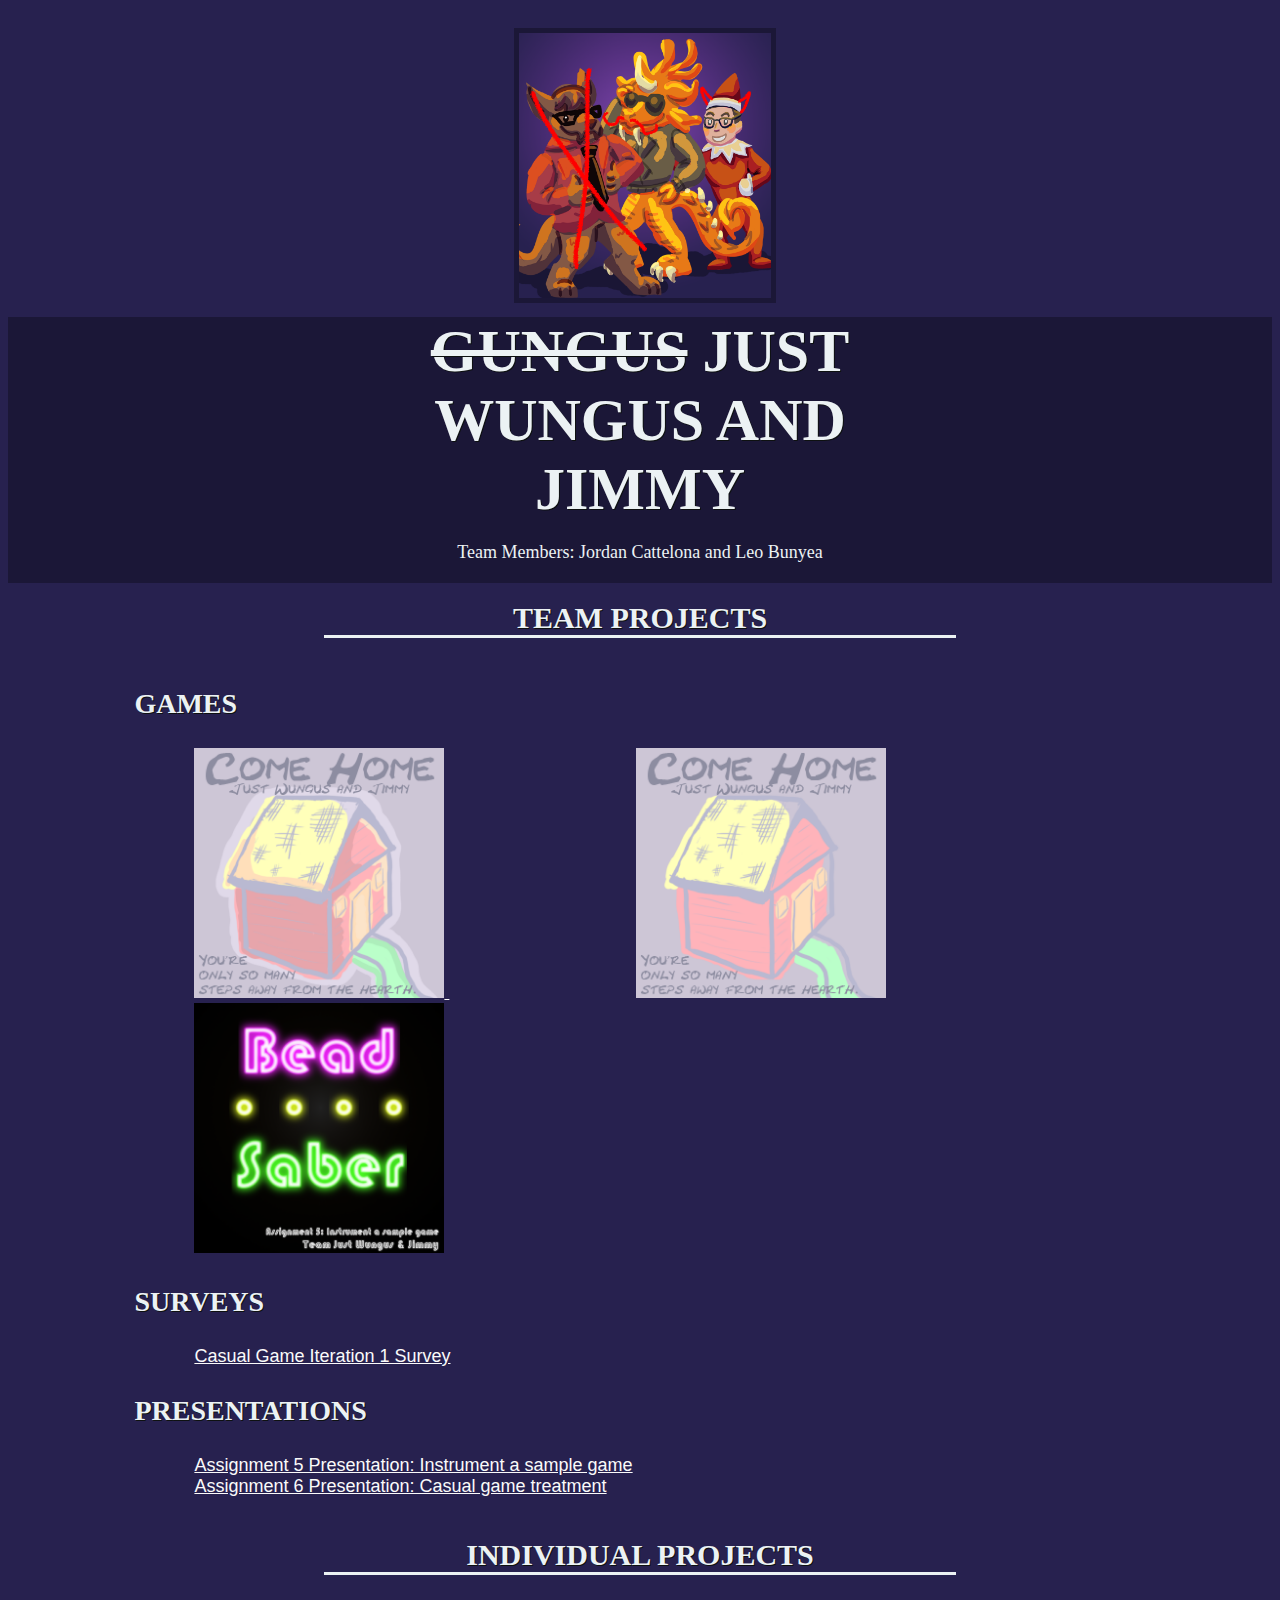
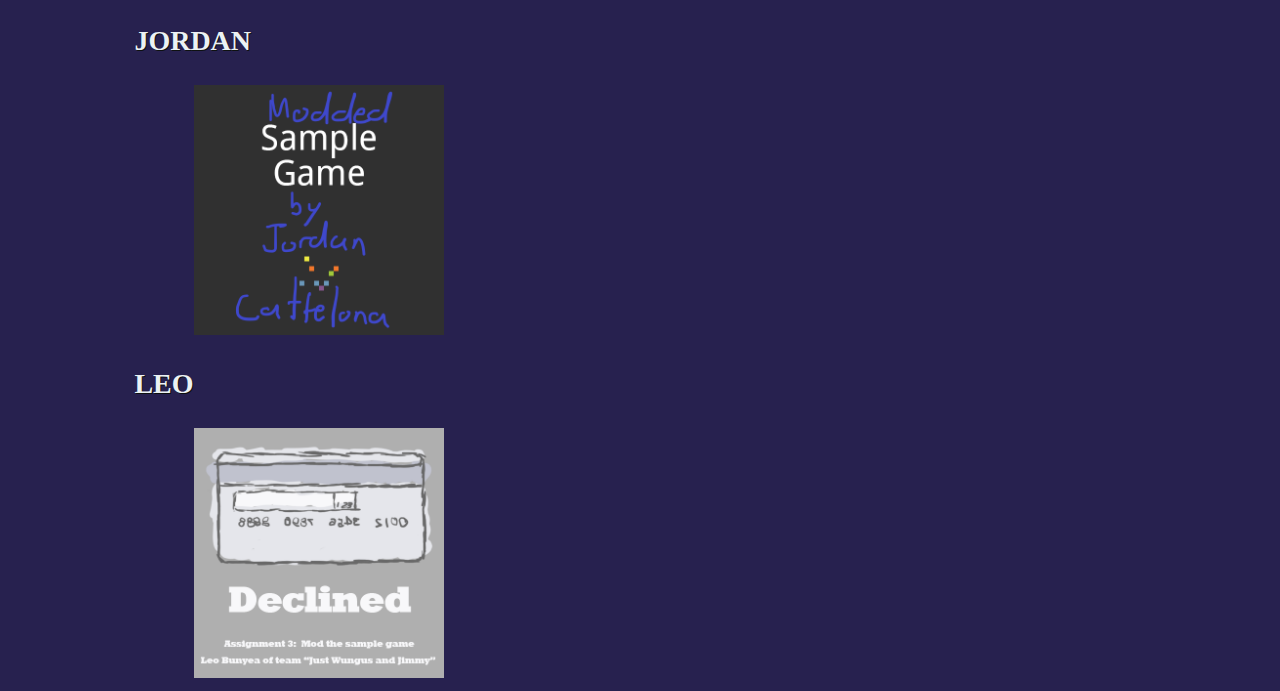
==== index.html @ 0d0ed745 "Changed status line, fixed borders, added to web page, turned on analytics" ====
﻿<!DOCTYPE html>
<html lang="en">
<head>
    <meta charset="UTF-8">
    <link rel="stylesheet" type="text/css" href="main.css">
    <title>Just Wungus and Jimmy</title>
</head>
<body>

    <img src="images/TeamLogov3.png" alt="Team Logo" style="border:5px solid rgb(27,23,55); width: 20%; height: 20%; margin-top: 20px; margin-left:40%">

    <div style="background-color:rgb(27,23,55)">
        <h1><s>Gungus</s> Just Wungus and Jimmy</h1>
        <p style="text-align: center; margin-left: 0px; padding-bottom: 20px">Team Members: Jordan Cattelona and Leo Bunyea</p>
    </div>

    <h2>Team Projects</h2>
    <h3>Games</h3>
    <a href="projects/team/casual_game1_version2/game.html">
        <img src="projects/team/casual_game1_version2/cover.png" alt="assignment5" style="width: 250px; height: 250px; margin-left: 10%">
    </a>
    <a href="projects/team/casual_game1/game.html">
        <img src="projects/team/casual_game1/cover.png" alt="assignment5" style="width: 250px; height: 250px; margin-left: 10%">
    </a>
    <a href="projects/team/samplegame2/game.html">
        <img src="projects/team/samplegame2/cover.png" alt="assignment5" style="width: 250px; height: 250px; margin-left: 10%">
    </a>
    <h3>Surveys</h3>
    <a href="https://www.murvey.com/s?5ca2d32faf1a2cdf04d5e8e3" style="margin-left: 10%" download>
        Casual Game Iteration 1 Survey
    </a>
    <h3>Presentations</h3>
    <a href="presentations/Assignment5.pptx" style="margin-left: 10%" download>
        Assignment 5 Presentation: Instrument a sample game
    </a>
    <br>
    <a href="presentations/Assignment6.pptx" style="margin-left: 10%" download>
        Assignment 6 Presentation: Casual game treatment
    </a>
    <br>
    <br>
    <br>
    <h2>Individual Projects</h2>
    <h3>Jordan</h3>
    <a href="projects/individual/Jordan/Mod/game.html">
        <img src="projects/individual/Jordan/Mod/cover.png" alt="JordanAssign3" style="width: 250px; height: 250px; margin-left: 10%">
    </a>
    <h3>Leo</h3>
    <a href="projects/individual/leo/moddedgame/game.html">
        <img src="projects/individual/leo/moddedgame/cover.png" alt="Declined" style="width: 250px; height: 250px; margin-left: 10%">
    </a>
</body>
</html>
---- main.css ----
/*TEXT STYLE CODE*/
img {
    image-orientation: from-image;
}

body {
    background-color: rgb(39, 33, 79); /*Dark Blue*/
}

a {
    color: rgb(250,250,250); /*Light Purple*/
    font-size: 18px;
    font-family: "Arial";
    padding-left: 60px;
}

h1, h2 {
    color: rgb(236,242,244); /*Pale Blue*/
    text-align: center;
    text-transform: uppercase;
    font-family: "Arial Black";
    margin-left: 25%;
    margin-right: 25%;
    padding-right: 10px;
    padding-left: 10px;
    text-shadow: 1px 1px rgb(14, 17, 17); /*Black*/
}

h1 {
    font-size: 60px;
    margin-top: 10px;
    margin-bottom: 5px;
}

h2 {
    font-size: 30px;
    margin-top: 5px;
    margin-bottom: 50px;
    border-bottom: 3px solid rgb(236,242,244);
}

h3 {
    color: rgb(236,242,244); /*Pale blue*/
    text-transform: uppercase;
    font-family: "Arial Black";
    text-shadow: 1px 1px rgb(14, 17, 17); /*Black*/
    margin-left: 10%;
    font-size: 28px;
}

h4 {
    font-size: 24px;
    color: rgb(236,242,244); /*Pale Blue*/
    text-shadow: 1px 1px rgb(14, 17, 17); /*Black*/
    font-family: "Arial Black";
    margin-left: 10%;
    text-align: left;
    margin-top: 50px;
    margin-bottom: 10px;
    text-transform: uppercase;

}

h5 {
    font-size: 28px;
    color: rgb(236,242,244); /*Pale Blue*/
    font-family: "Arial Black";
    text-align: center;
    margin-top: 50px;
    margin-bottom: 50px;
    margin-left: 50px;
    margin-right: 80px;
    padding-left: 10px;
    padding-right: 10px;
    background-color: rgb(35, 43, 43); /*Dark Green*/
    border-radius: 15px;
}

p {
    color: rgb(236,242,244); /*Pale Blue*/
    font-size: 18px;
    font-family: "Arial Black";
    margin-left: 15%;
}
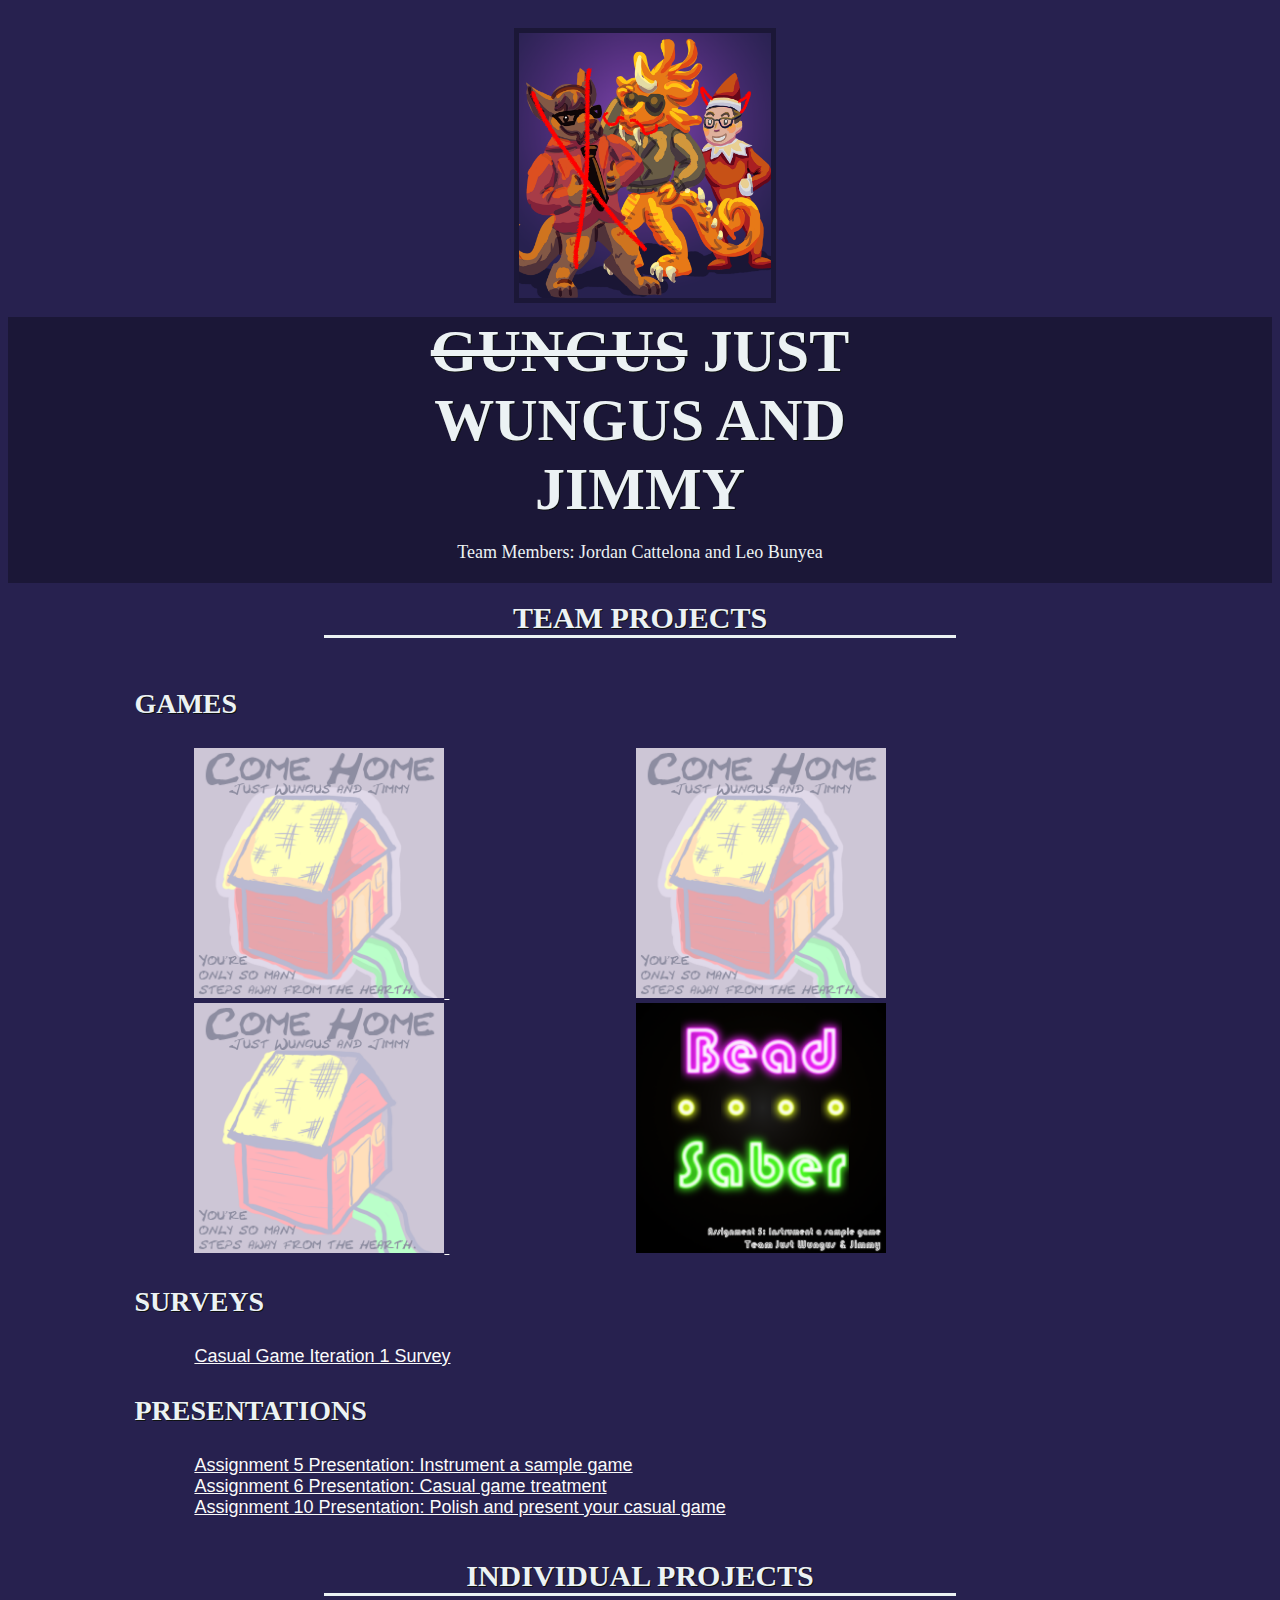
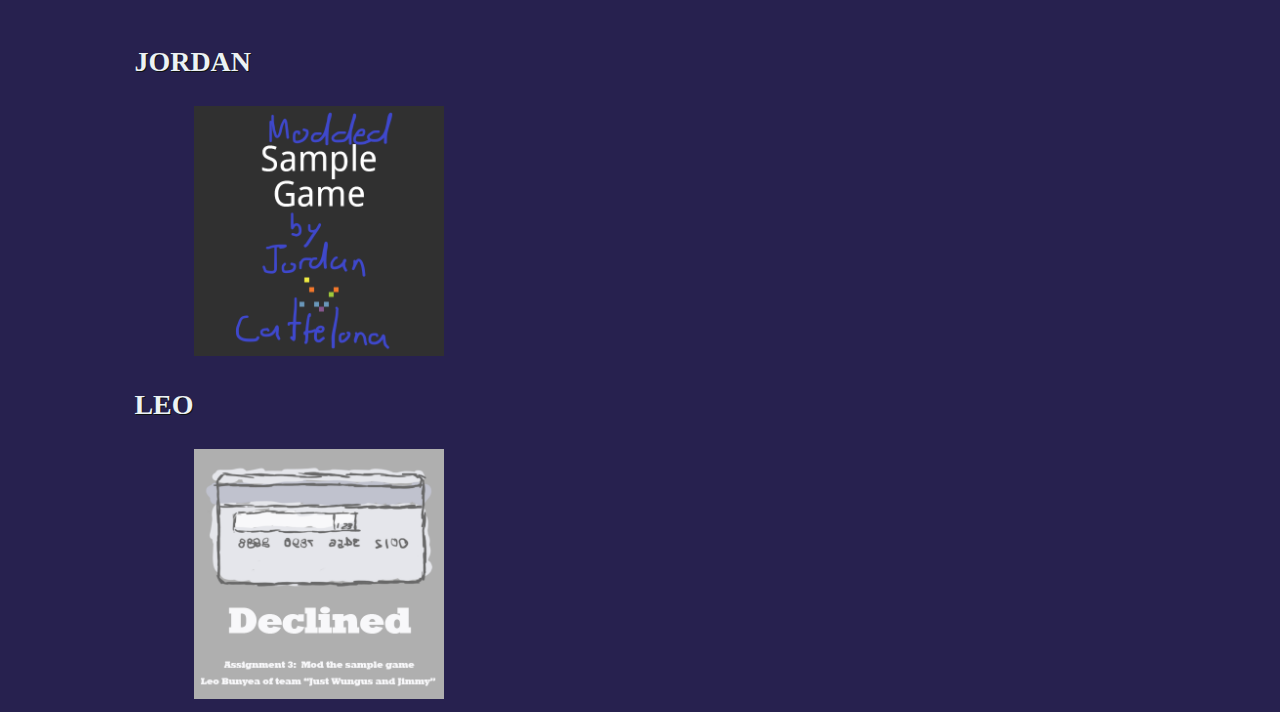
==== commit 52a803ae: "Added links to website" ====
--- a/index.html
+++ b/index.html
@@ -16,8 +16,11 @@
 
     <h2>Team Projects</h2>
     <h3>Games</h3>
+    <a href="projects/team/casual_game1_version3/game.html">
+        <img src="projects/team/casual_game1_version2/cover.png" alt="assignment10" style="width: 250px; height: 250px; margin-left: 10%">
+    </a>
     <a href="projects/team/casual_game1_version2/game.html">
-        <img src="projects/team/casual_game1_version2/cover.png" alt="assignment5" style="width: 250px; height: 250px; margin-left: 10%">
+        <img src="projects/team/casual_game1_version2/cover.png" alt="assignment8" style="width: 250px; height: 250px; margin-left: 10%">
     </a>
     <a href="projects/team/casual_game1/game.html">
         <img src="projects/team/casual_game1/cover.png" alt="assignment5" style="width: 250px; height: 250px; margin-left: 10%">
@@ -38,6 +41,10 @@
         Assignment 6 Presentation: Casual game treatment
     </a>
     <br>
+    <a href="presentations/Assignment10.pptx" style="margin-left: 10%" download>
+        Assignment 10 Presentation: Polish and present your casual game
+    </a>
+    <br>
     <br>
     <br>
     <h2>Individual Projects</h2>
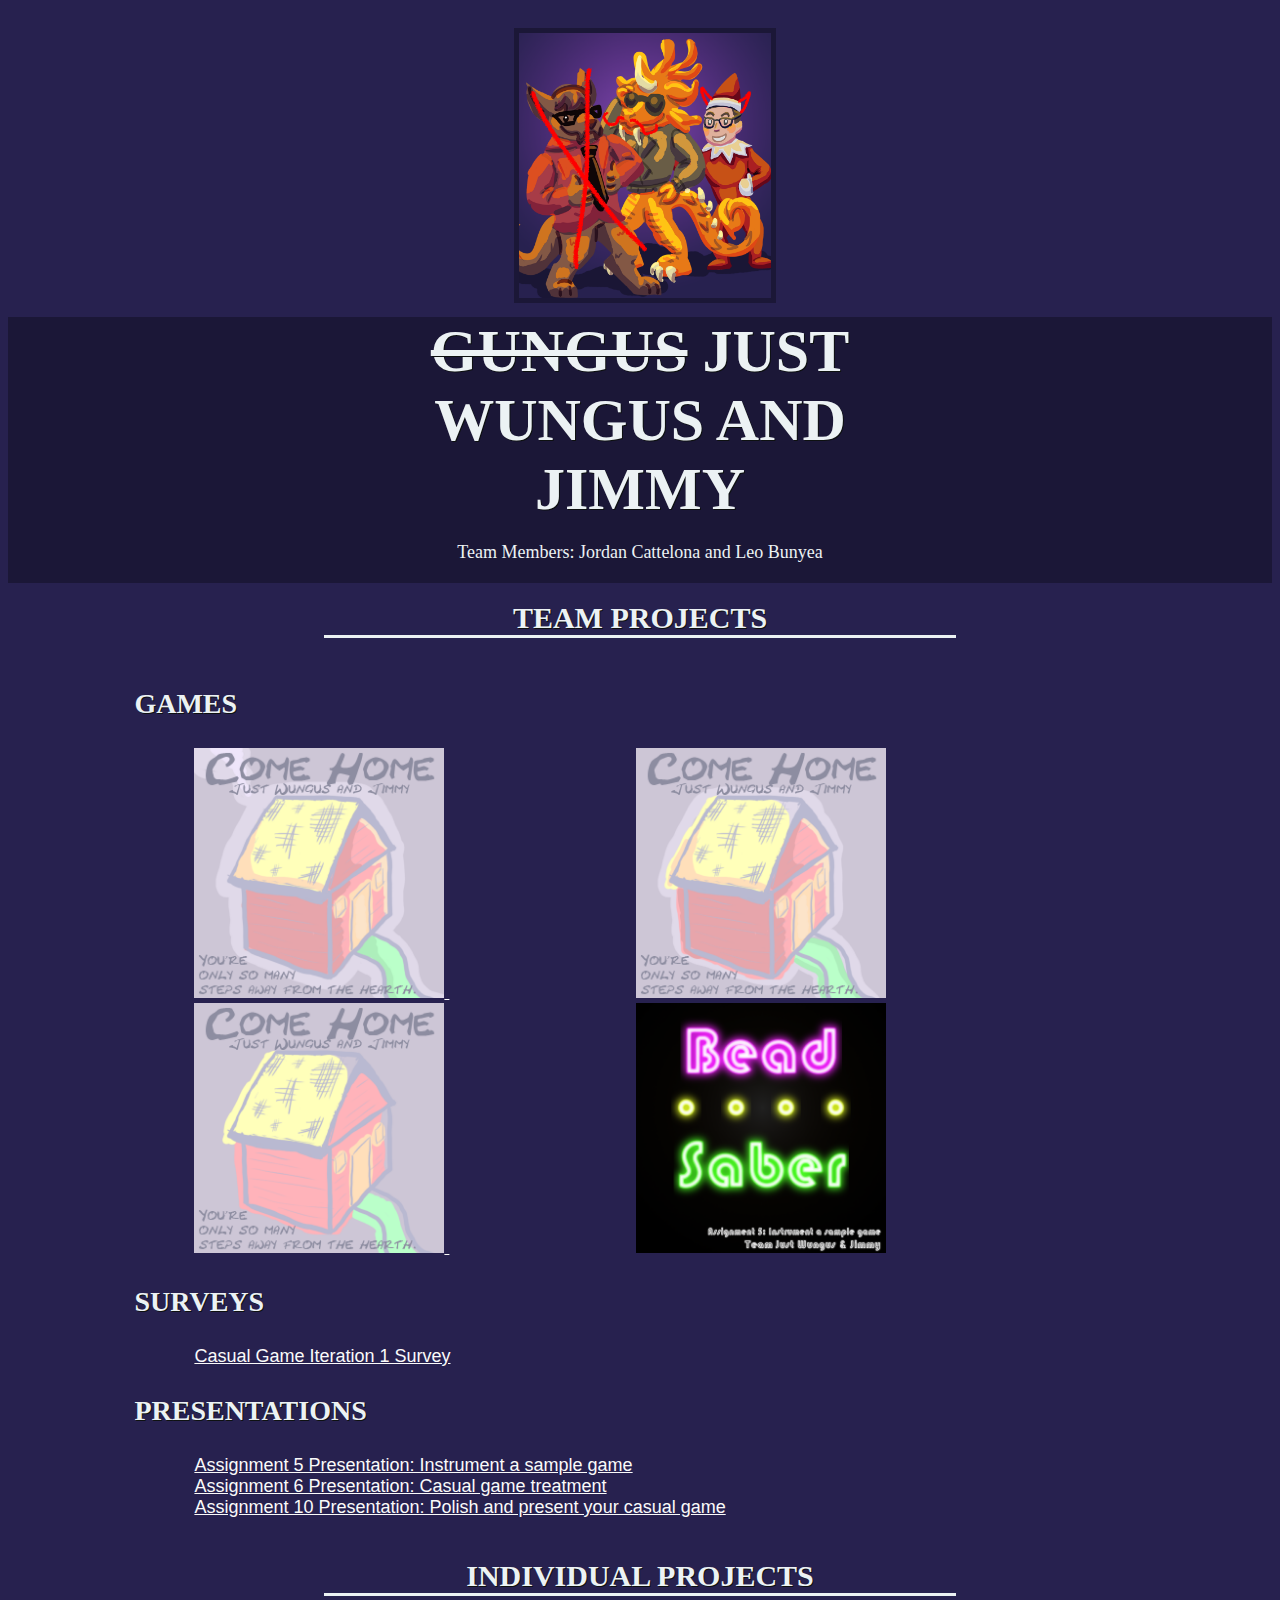
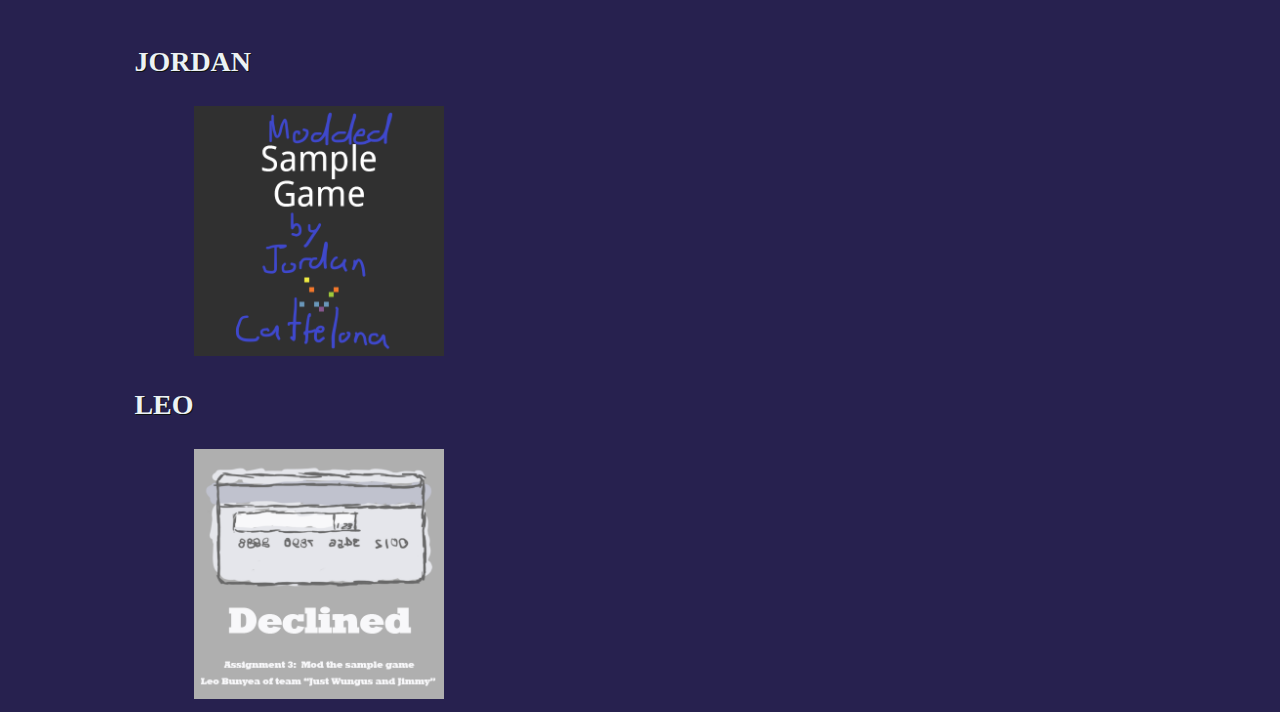
==== commit cb3236f2: "cover image fix" ====
--- a/index.html
+++ b/index.html
@@ -17,7 +17,7 @@
     <h2>Team Projects</h2>
     <h3>Games</h3>
     <a href="projects/team/casual_game1_version3/game.html">
-        <img src="projects/team/casual_game1_version2/cover.png" alt="assignment10" style="width: 250px; height: 250px; margin-left: 10%">
+        <img src="projects/team/casual_game1_version3/cover.png" alt="assignment10" style="width: 250px; height: 250px; margin-left: 10%">
     </a>
     <a href="projects/team/casual_game1_version2/game.html">
         <img src="projects/team/casual_game1_version2/cover.png" alt="assignment8" style="width: 250px; height: 250px; margin-left: 10%">
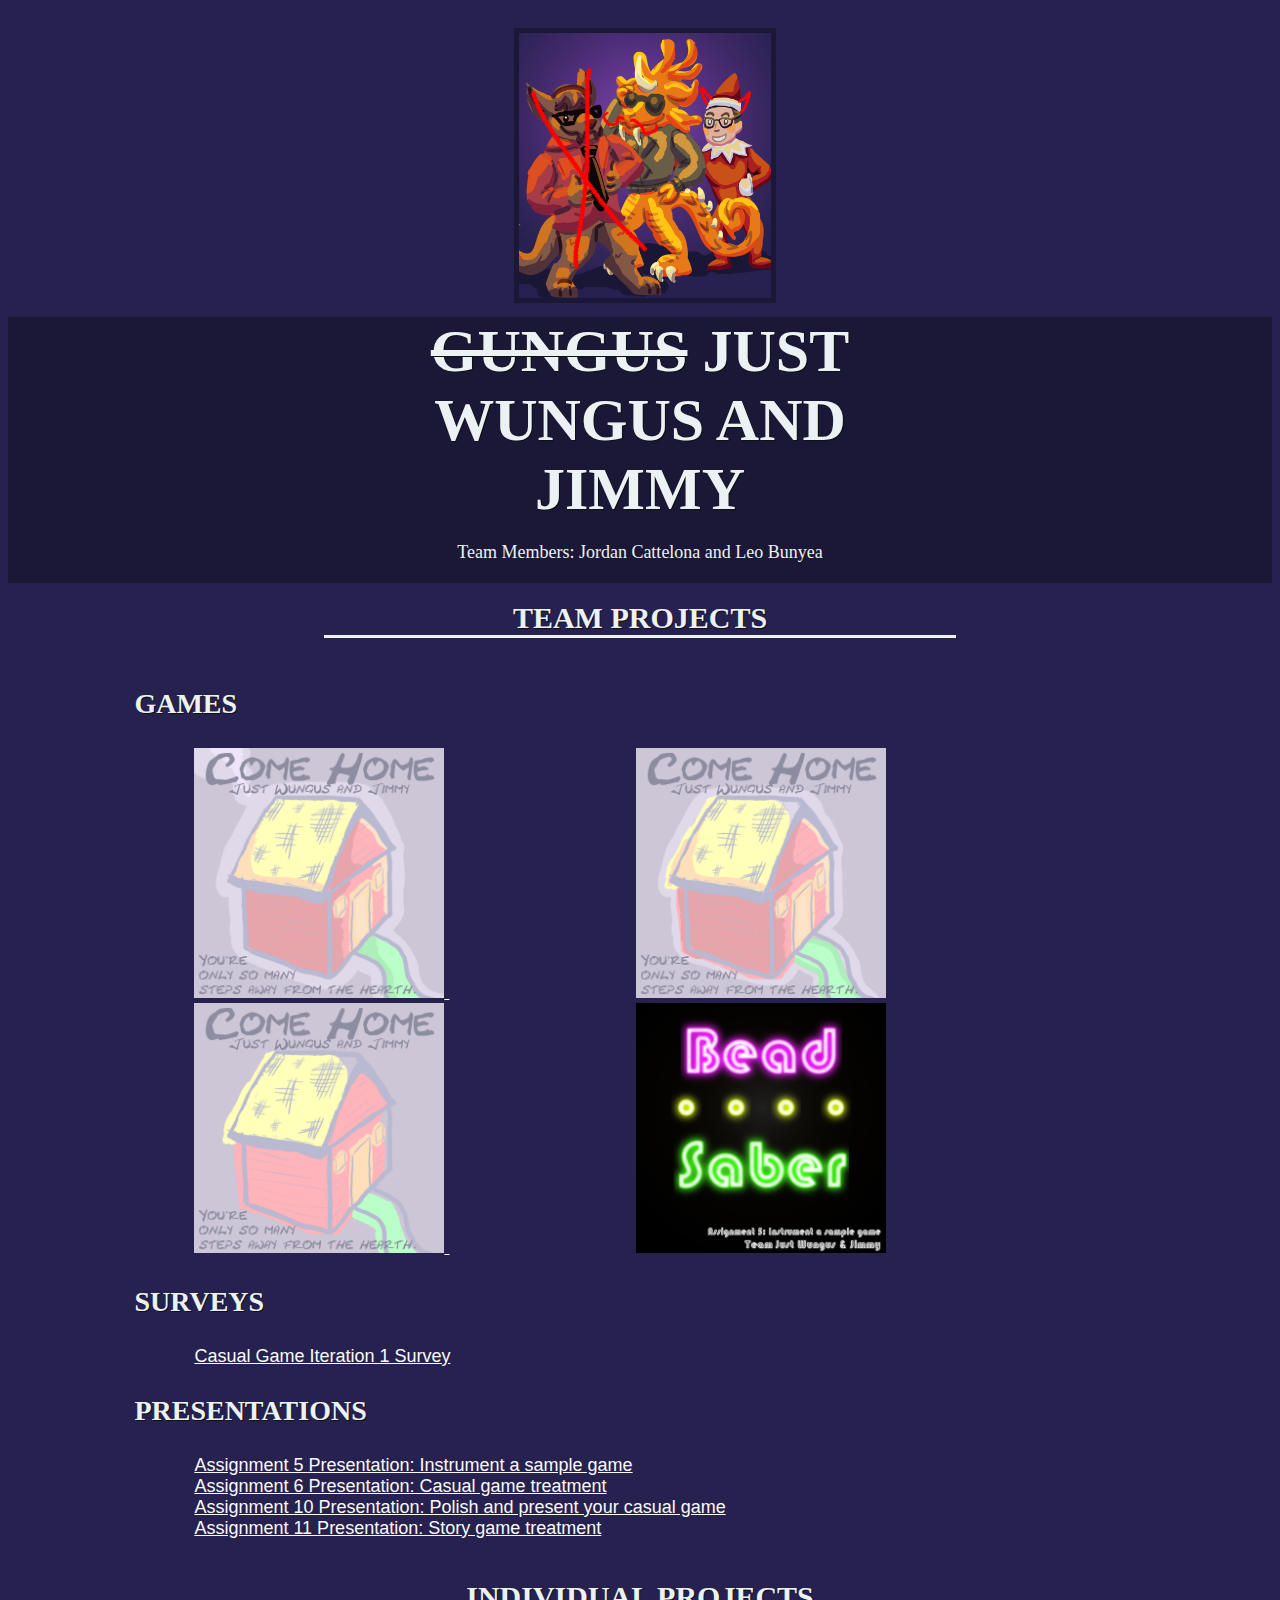
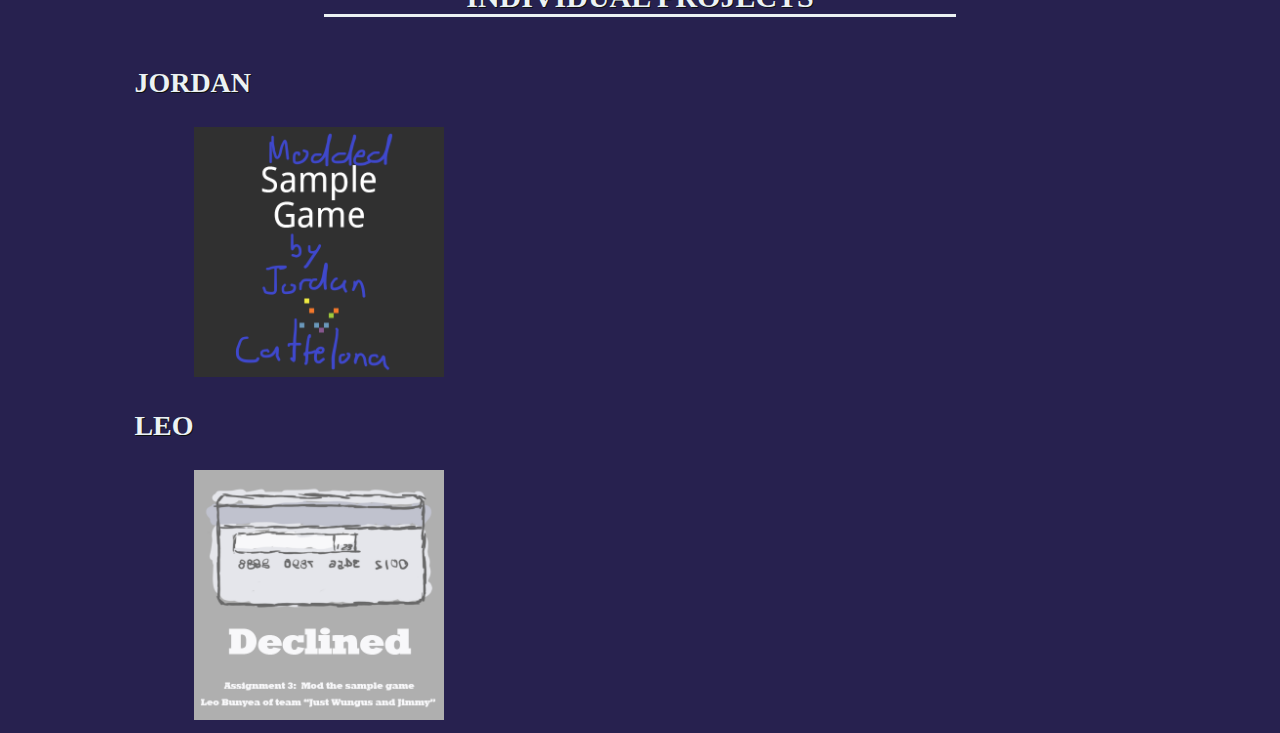
==== commit 70bfd77e: "Presentation added to website" ====
--- a/index.html
+++ b/index.html
@@ -45,6 +45,10 @@
         Assignment 10 Presentation: Polish and present your casual game
     </a>
     <br>
+    <a href="presentations/Assignment11.pptx" style="margin-left: 10%" download>
+        Assignment 11 Presentation: Story game treatment
+    </a>
+    <br>
     <br>
     <br>
     <h2>Individual Projects</h2>
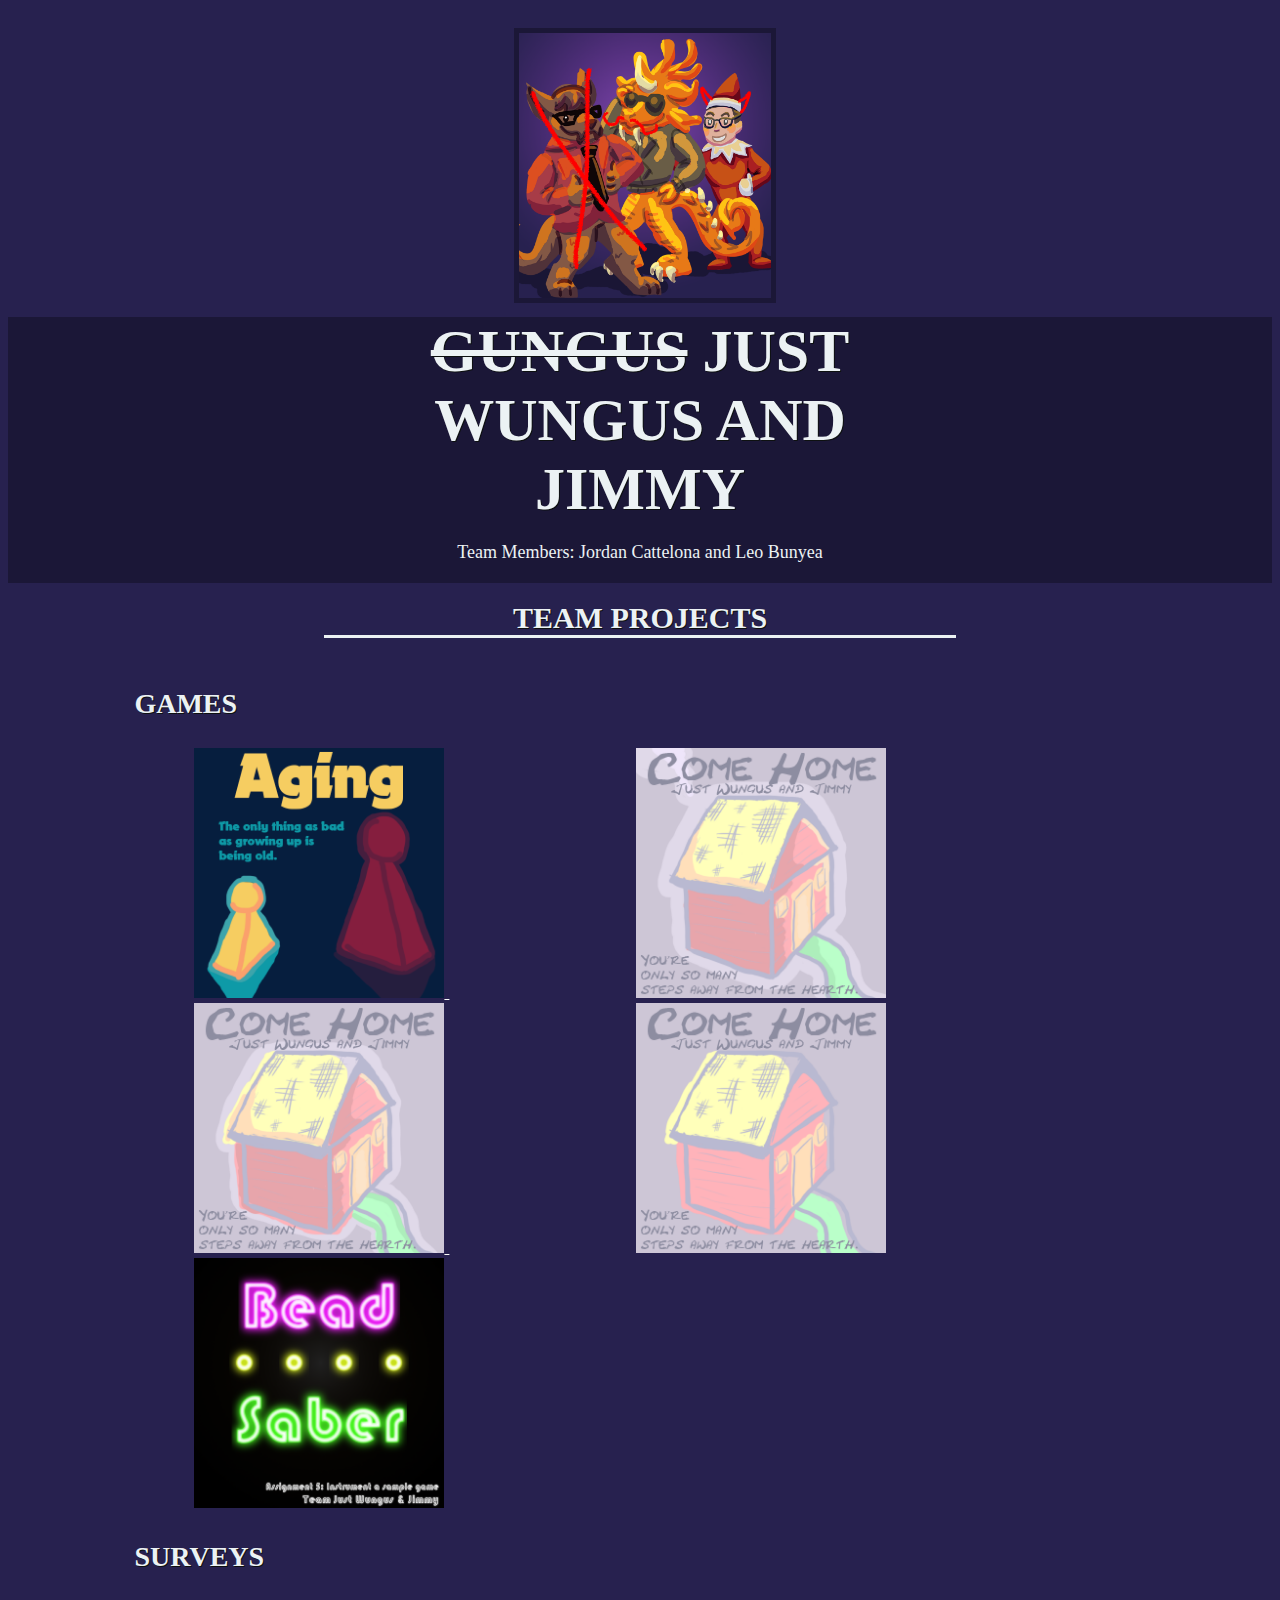
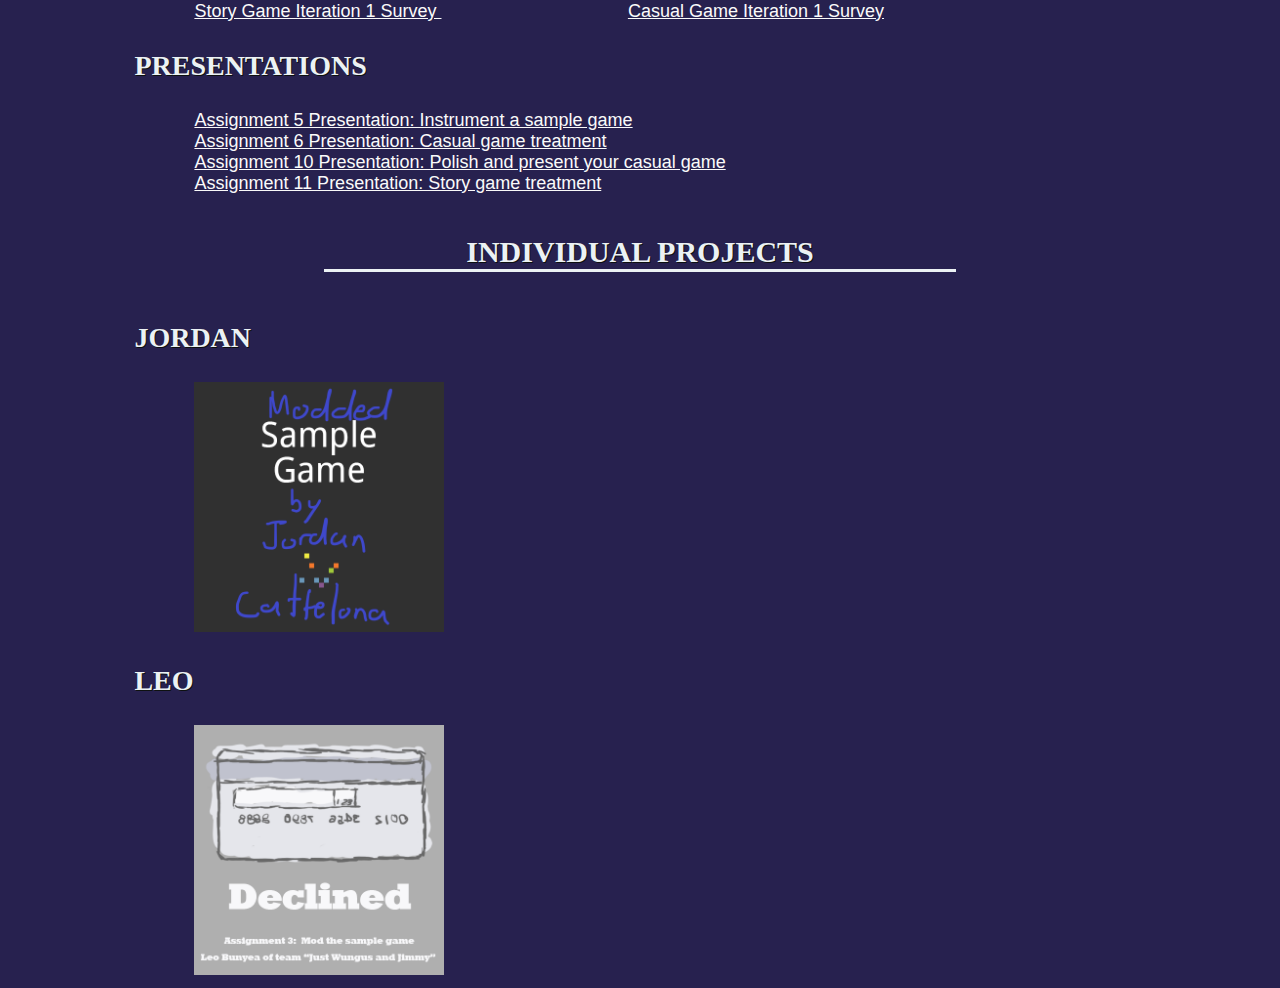
==== commit 3d4f0665: "website" ====
--- a/index.html
+++ b/index.html
@@ -16,6 +16,9 @@
 
     <h2>Team Projects</h2>
     <h3>Games</h3>
+    <a href="projects/team/story_game/game.html">
+        <img src="projects/team/story_game/cover.png" alt="assignment10" style="width: 250px; height: 250px; margin-left: 10%">
+    </a>
     <a href="projects/team/casual_game1_version3/game.html">
         <img src="projects/team/casual_game1_version3/cover.png" alt="assignment10" style="width: 250px; height: 250px; margin-left: 10%">
     </a>
@@ -29,6 +32,9 @@
         <img src="projects/team/samplegame2/cover.png" alt="assignment5" style="width: 250px; height: 250px; margin-left: 10%">
     </a>
     <h3>Surveys</h3>
+    <a href="https://www.murvey.com/s?5cb5f71cb737fce2042c5a78" style="margin-left: 10%" download>
+        Story Game Iteration 1 Survey
+    </a>
     <a href="https://www.murvey.com/s?5ca2d32faf1a2cdf04d5e8e3" style="margin-left: 10%" download>
         Casual Game Iteration 1 Survey
     </a>
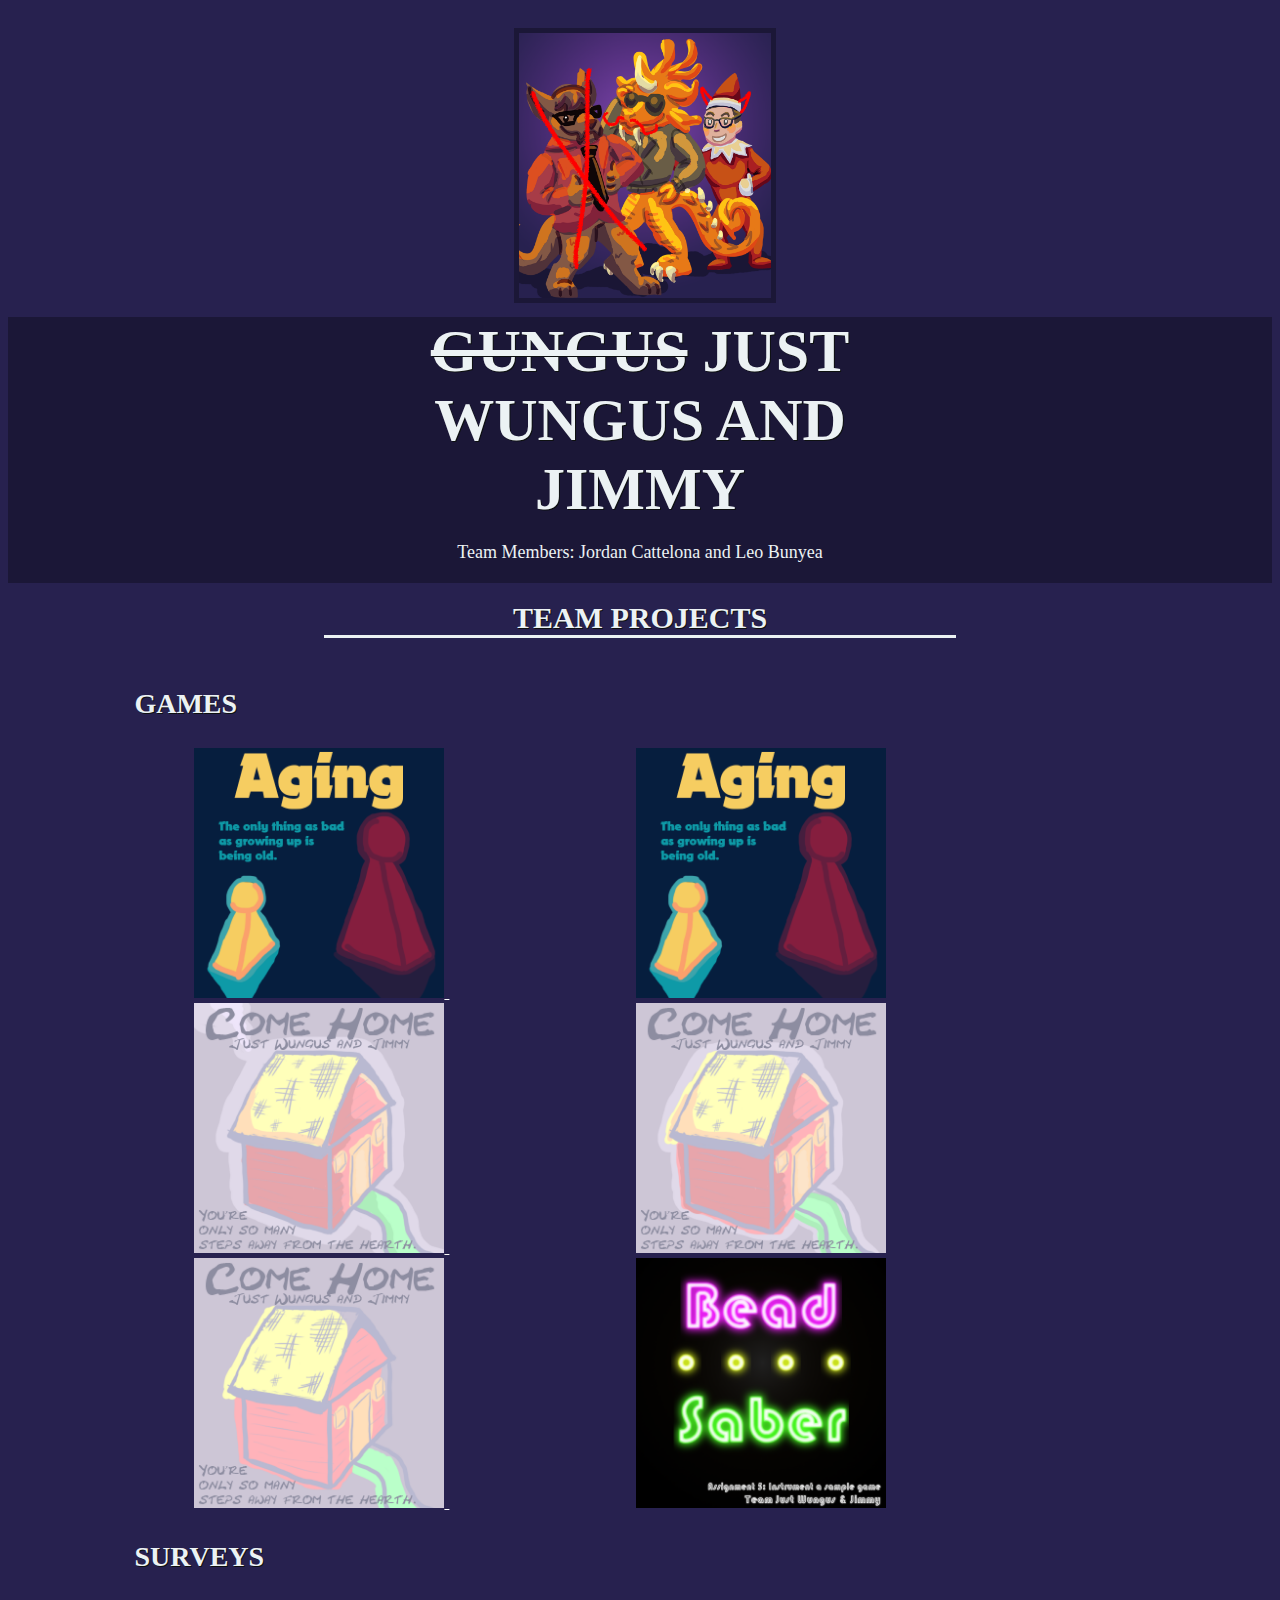
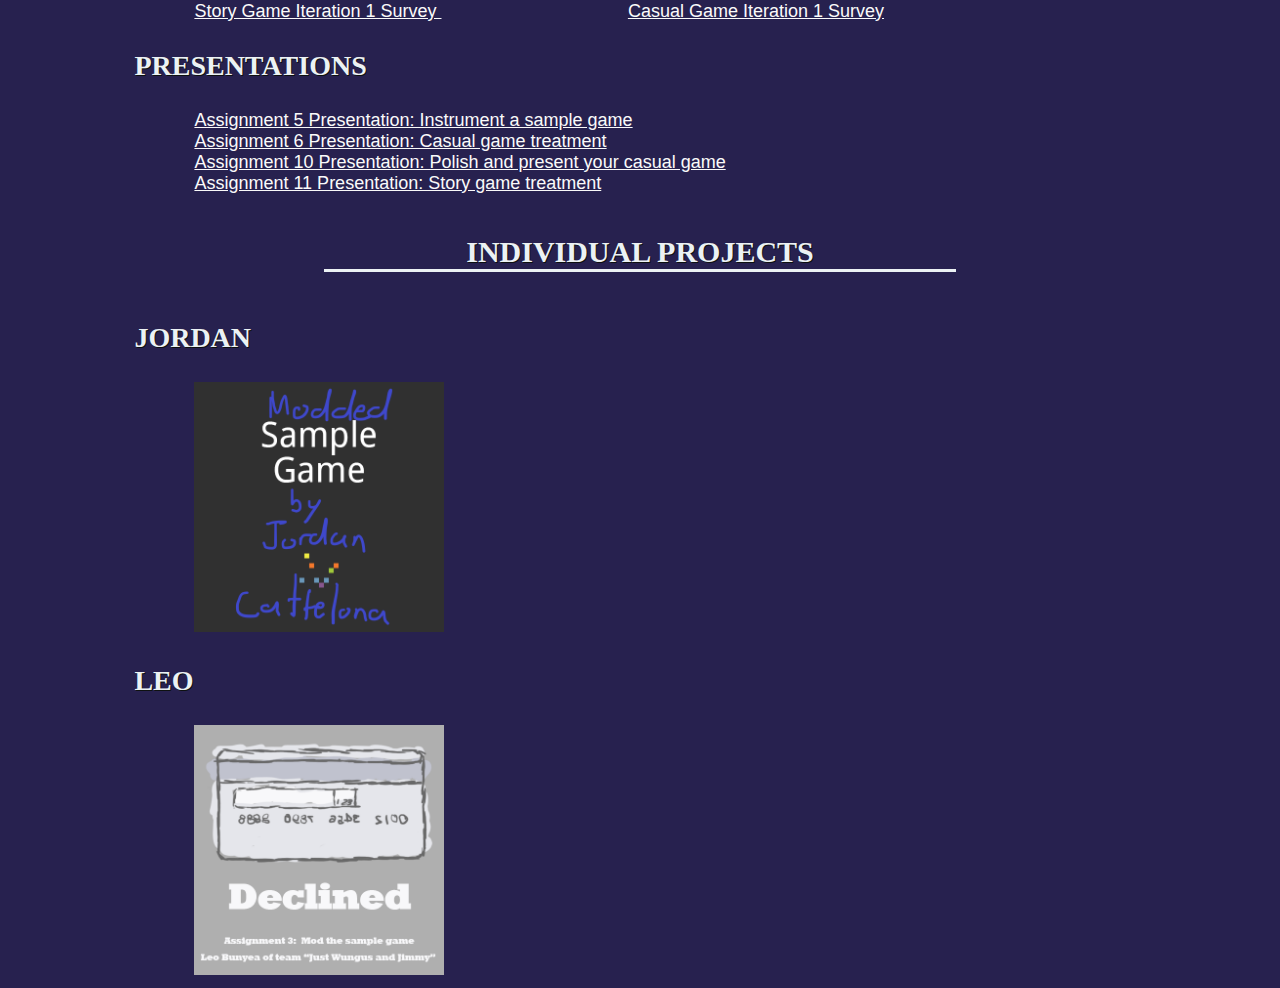
==== commit e3e77870: "added new version to website" ====
--- a/index.html
+++ b/index.html
@@ -16,6 +16,9 @@
 
     <h2>Team Projects</h2>
     <h3>Games</h3>
+    <a href="projects/team/story_game_version2/game.html">
+        <img src="projects/team/story_game_version2/cover.png" alt="assignment12" style="width: 250px; height: 250px; margin-left: 10%">
+    </a>
     <a href="projects/team/story_game/game.html">
         <img src="projects/team/story_game/cover.png" alt="assignment10" style="width: 250px; height: 250px; margin-left: 10%">
     </a>
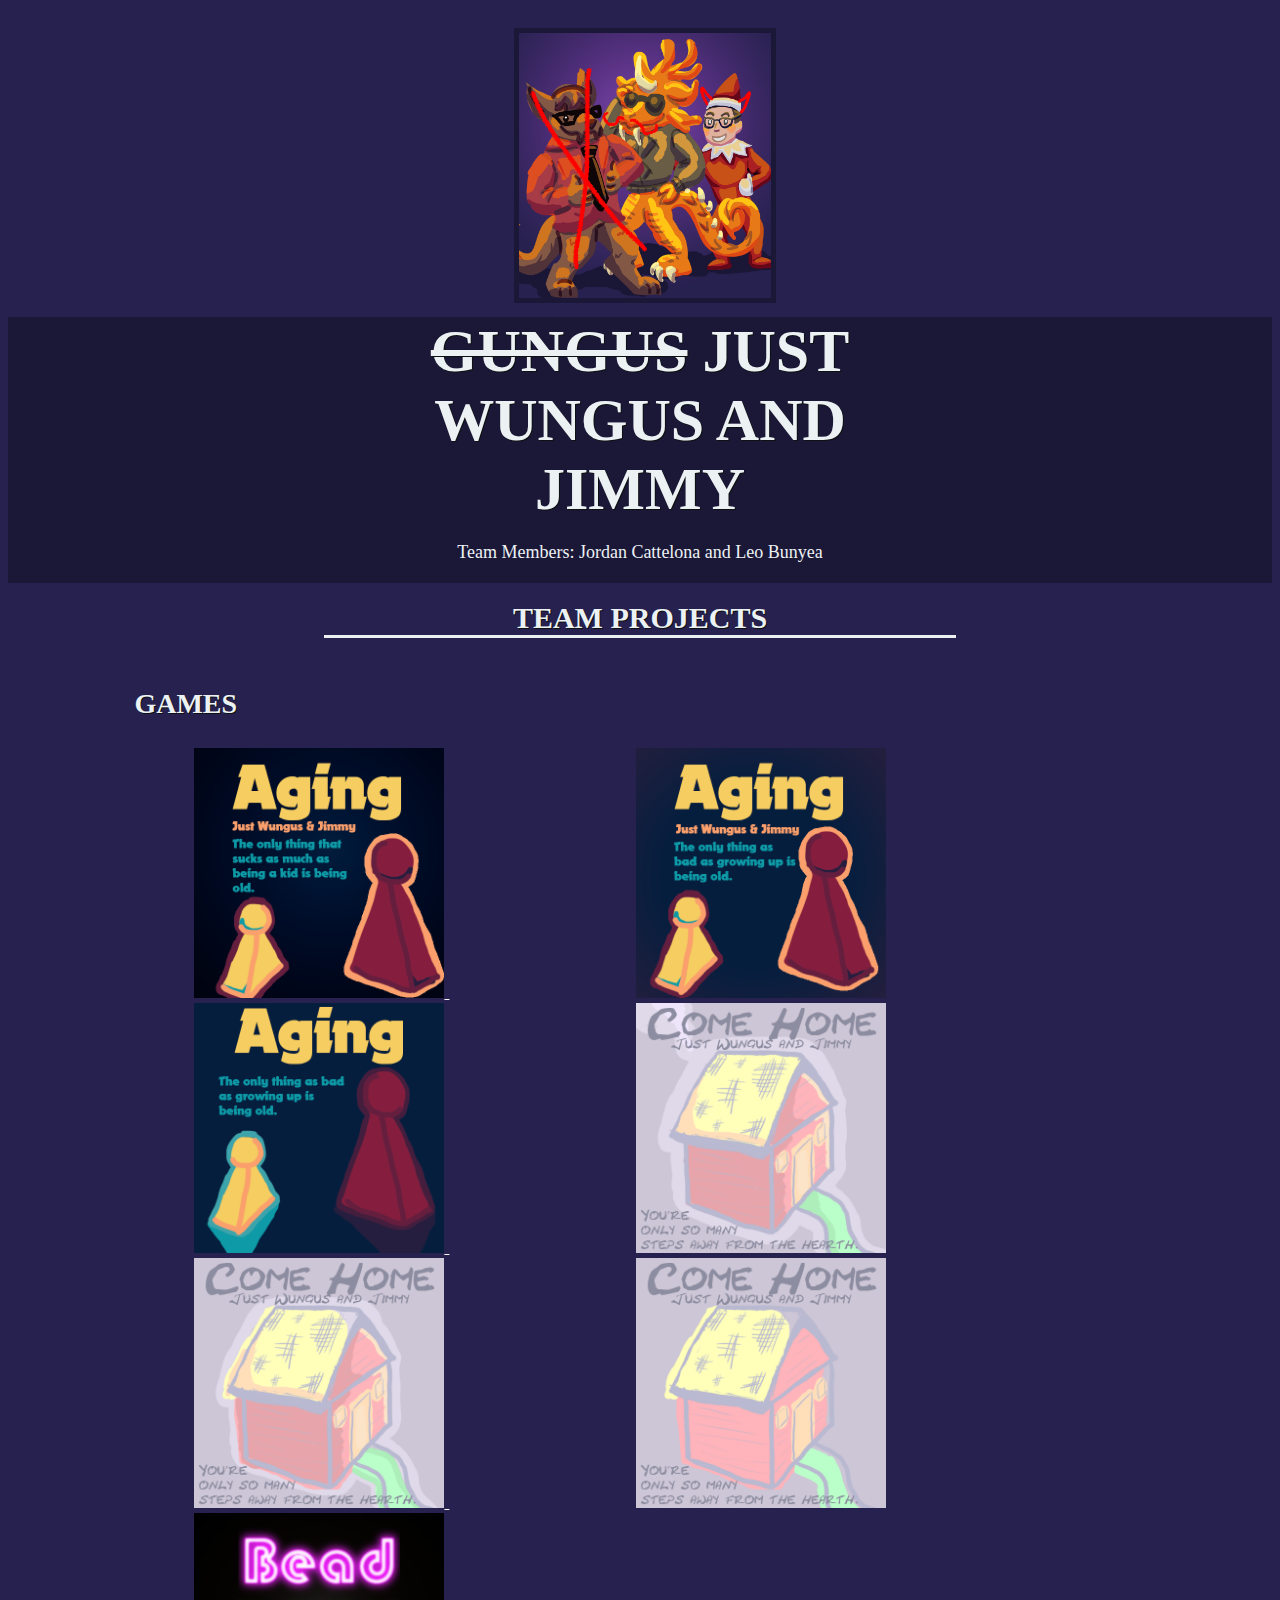
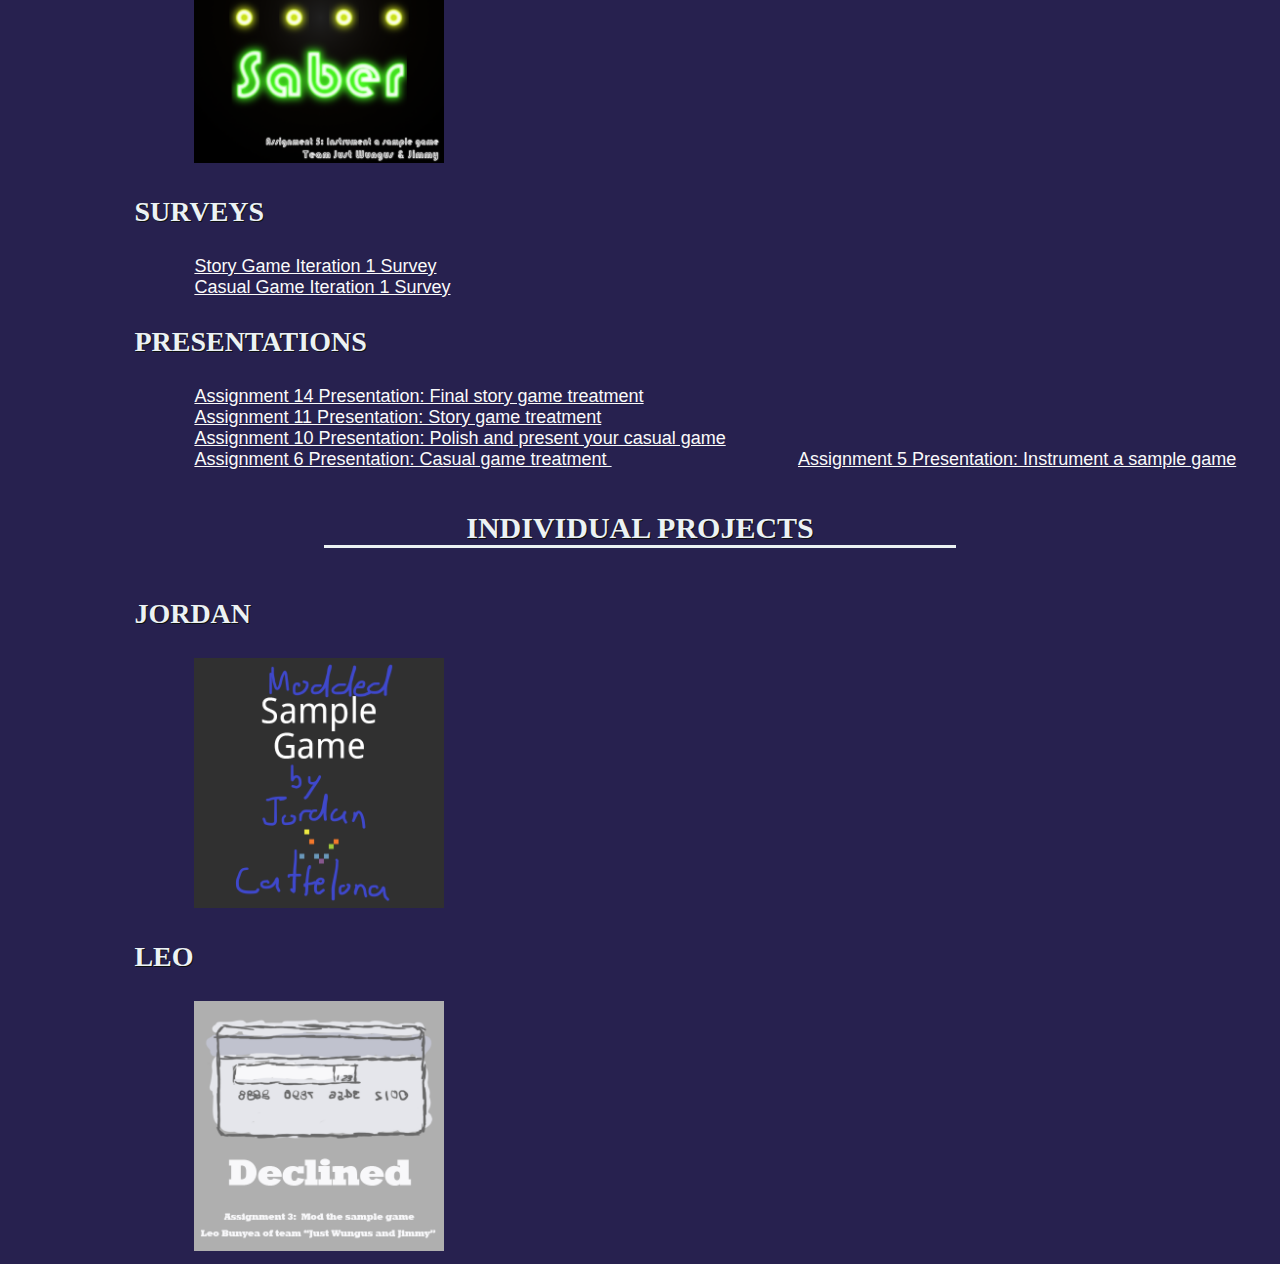
==== commit 3ac6f8f4: "Added game to website, added presentation to repo" ====
--- a/index.html
+++ b/index.html
@@ -16,6 +16,9 @@
 
     <h2>Team Projects</h2>
     <h3>Games</h3>
+    <a href="projects/team/story_game_version3/game.html">
+        <img src="projects/team/story_game_version3/cover.png" alt="assignment14" style="width: 250px; height: 250px; margin-left: 10%">
+    </a>
     <a href="projects/team/story_game_version2/game.html">
         <img src="projects/team/story_game_version2/cover.png" alt="assignment12" style="width: 250px; height: 250px; margin-left: 10%">
     </a>
@@ -38,24 +41,28 @@
     <a href="https://www.murvey.com/s?5cb5f71cb737fce2042c5a78" style="margin-left: 10%" download>
         Story Game Iteration 1 Survey
     </a>
+    <br>
     <a href="https://www.murvey.com/s?5ca2d32faf1a2cdf04d5e8e3" style="margin-left: 10%" download>
         Casual Game Iteration 1 Survey
     </a>
     <h3>Presentations</h3>
-    <a href="presentations/Assignment5.pptx" style="margin-left: 10%" download>
-        Assignment 5 Presentation: Instrument a sample game
+    <a href="presentations/Assignment14.pptx" style="margin-left: 10%" download>
+        Assignment 14 Presentation: Final story game treatment
     </a>
     <br>
-    <a href="presentations/Assignment6.pptx" style="margin-left: 10%" download>
-        Assignment 6 Presentation: Casual game treatment
+    <a href="presentations/Assignment11.pptx" style="margin-left: 10%" download>
+        Assignment 11 Presentation: Story game treatment
     </a>
     <br>
     <a href="presentations/Assignment10.pptx" style="margin-left: 10%" download>
         Assignment 10 Presentation: Polish and present your casual game
     </a>
     <br>
-    <a href="presentations/Assignment11.pptx" style="margin-left: 10%" download>
-        Assignment 11 Presentation: Story game treatment
+    <a href="presentations/Assignment6.pptx" style="margin-left: 10%" download>
+        Assignment 6 Presentation: Casual game treatment
+    </a>
+    <a href="presentations/Assignment5.pptx" style="margin-left: 10%" download>
+        Assignment 5 Presentation: Instrument a sample game
     </a>
     <br>
     <br>
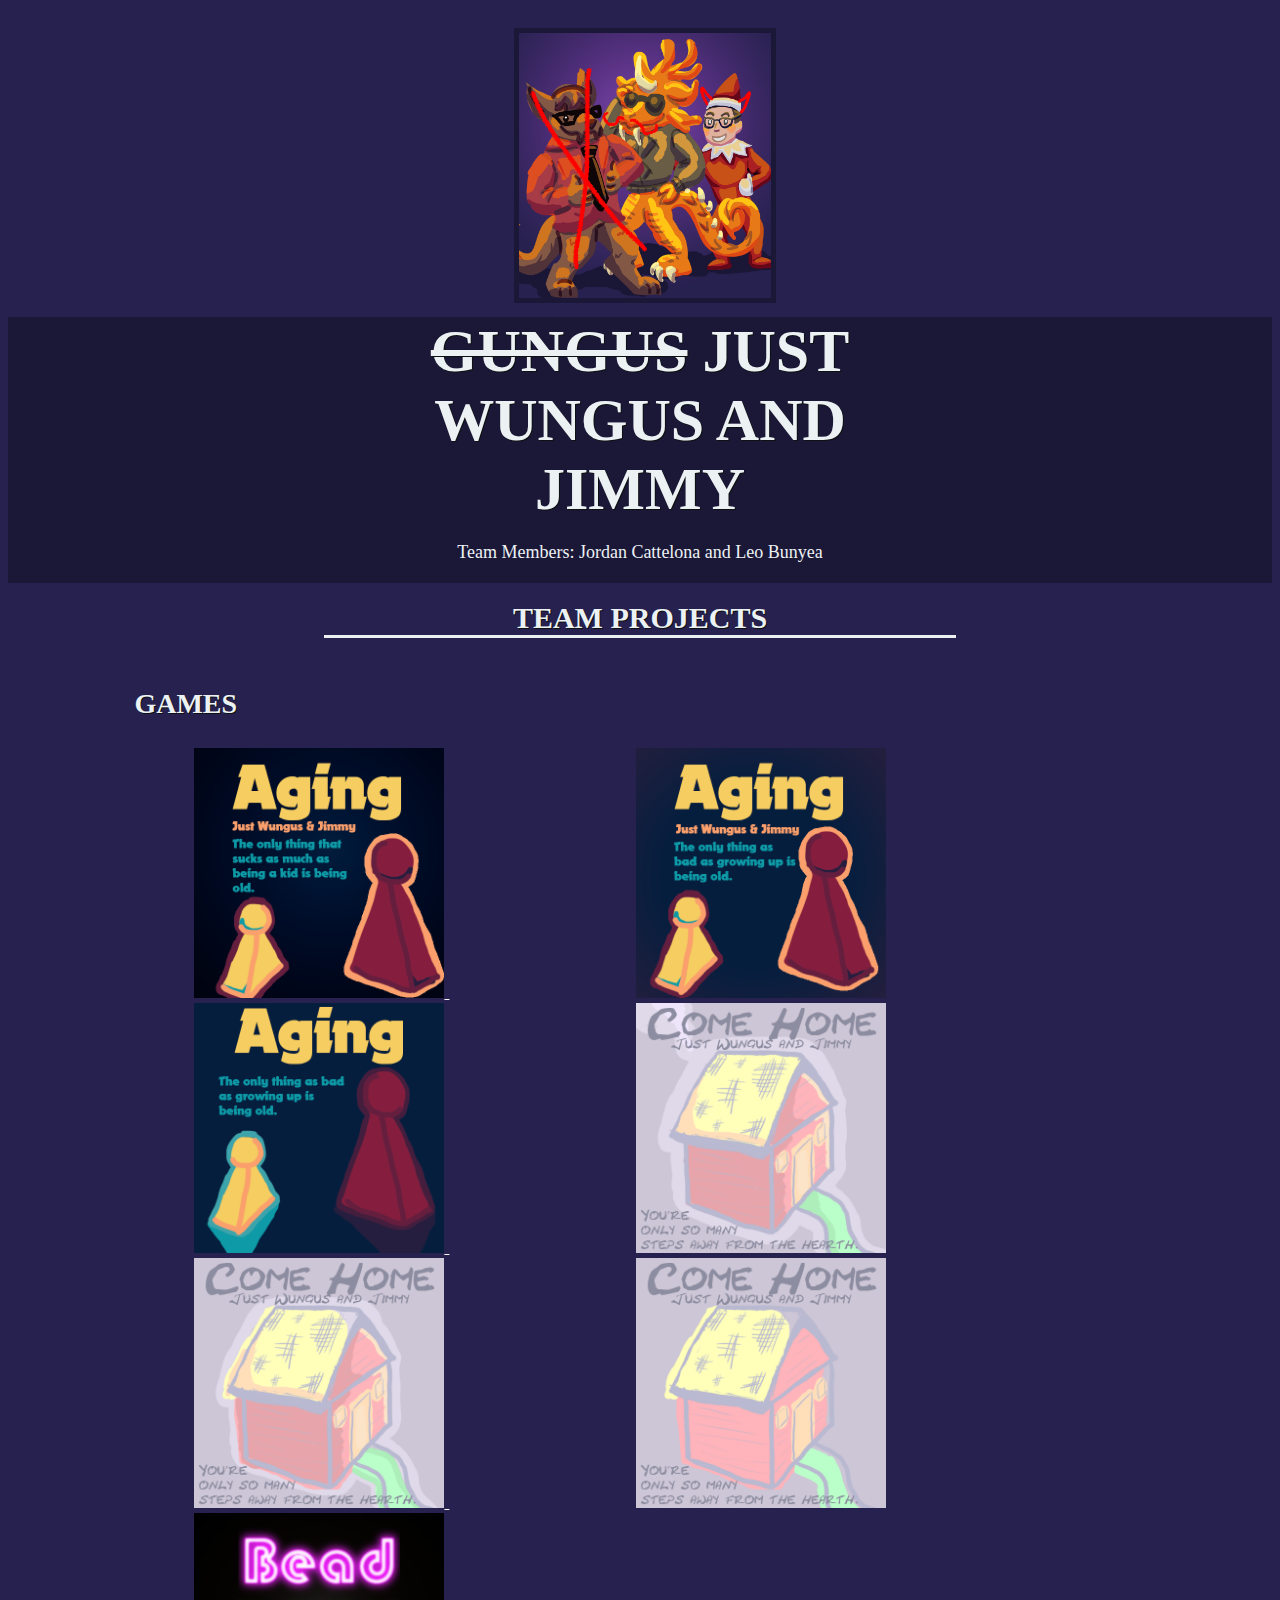
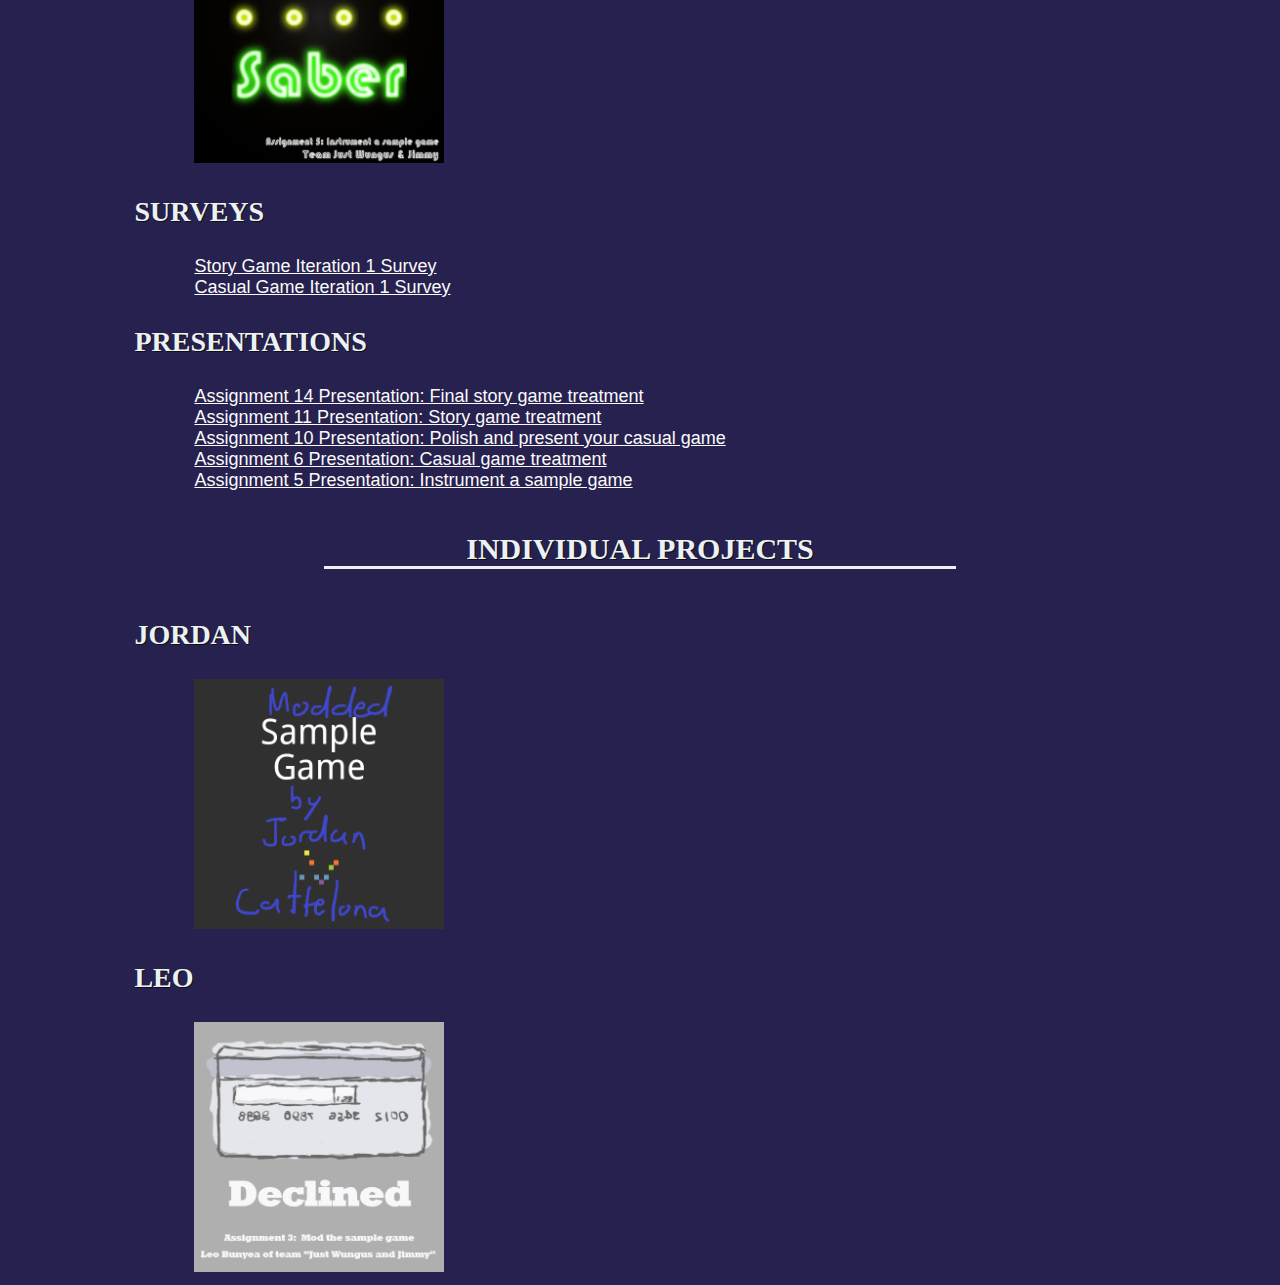
==== commit f82db782: "Fixed website spelling error" ====
--- a/index.html
+++ b/index.html
@@ -61,6 +61,7 @@
     <a href="presentations/Assignment6.pptx" style="margin-left: 10%" download>
         Assignment 6 Presentation: Casual game treatment
     </a>
+    <br>
     <a href="presentations/Assignment5.pptx" style="margin-left: 10%" download>
         Assignment 5 Presentation: Instrument a sample game
     </a>
